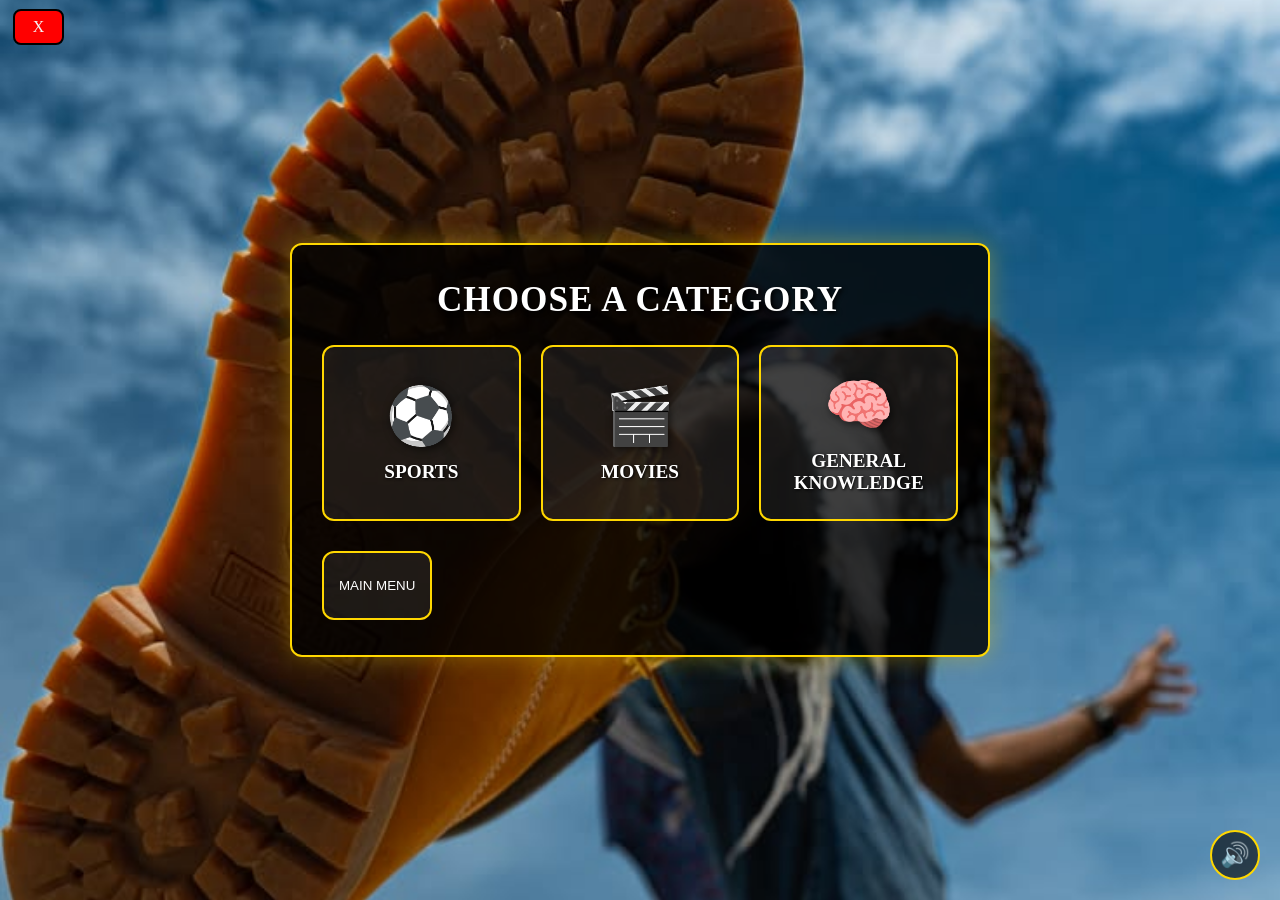
==== categories.html @ b0a931ea "new update to entire game" ====
<!DOCTYPE html>
<html lang="en">
  <head>
    <meta charset="UTF-8">
    <meta name="viewport" content="width=device-width, initial-scale=1.0">
    <title>Select Category - The Trivia Game</title>
    <link rel="stylesheet" href="designgame.css">
    <style>
      .categories-container {
        position: absolute;
        top: 50%;
        left: 50%;
        transform: translate(-50%, -50%);
        z-index: 2;
        background-color: rgba(0, 0, 0, 0.8);
        border: 2px solid gold;
        border-radius: 12px;
        padding: 35px 30px;
        width: 90%;
        max-width: 700px;
        text-align: center;
        box-shadow: 0px 0px 25px rgba(255, 215, 0, 0.35);
      }

      .categories-title {
        color: white;
        font-family: "Roboto Slab", serif;
        font-size: 2.2em;
        margin-bottom: 25px;
        text-shadow: 2px 2px 4px black;
        letter-spacing: 1px;
      }

      .category-grid {
        display: grid;
        grid-template-columns: repeat(3, 1fr);
        gap: 20px;
        margin-bottom: 30px;
      }

      @media (max-width: 650px) {
        .category-grid {
          grid-template-columns: 1fr;
        }
      }

      .category-card {
        background: rgba(255, 255, 255, 0.08);
        border: 2px solid gold;
        border-radius: 12px;
        padding: 25px 15px;
        cursor: pointer;
        transition: all 0.3s ease;
        display: flex;
        flex-direction: column;
        align-items: center;
        justify-content: center;
        text-decoration: none;
      }

      .category-card:hover {
        background-color: rgba(68, 216, 68, 0.85);
        border-color: white;
        transform: translateY(-6px);
        box-shadow: 0 8px 20px rgba(0, 0, 0, 0.6);
      }

      .category-emoji {
        font-size: 3.5em;
        margin-bottom: 12px;
        filter: drop-shadow(2px 2px 4px rgba(0,0,0,0.6));
      }

      .category-name {
        color: white;
        font-family: "Roboto Slab", serif;
        font-size: 1.2em;
        font-weight: bold;
        text-shadow: 1px 1px 3px black;
      }

      .category-card:hover .category-name {
        color: white;
      }

    .back-menu-btn {
       background: rgba(255, 255, 255, 0.08);
        border: 2px solid gold;
        border-radius: 12px;
        padding: 25px 15px;
        cursor: pointer;
        transition: all 0.3s ease;
        display: flex;
        flex-direction: column;
        align-items: center;
        justify-content: center;
        text-decoration: none;
        color: white;
    }

    .back-menu-btn:hover {
       background-color: rgba(68, 216, 68, 0.85);
        border-color: white;
        transform: translateY(-6px);
        box-shadow: 0 8px 20px rgba(0, 0, 0, 0.6);
    }
    </style>
  </head>
  <body>
    <img class="newgamebg" src="wallpapers/pic6.jpg" alt="Background">

    <button id="categoryMuteBtn" class="menu-mute-btn">🔊</button>
    <button class="button3" id="button3">X</button>

    <div class="categories-container">
      <h1 class="categories-title">CHOOSE A CATEGORY</h1>

      <div class="category-grid">
        <div class="category-card" data-category="sports">
          <div class="category-emoji">⚽</div>
          <div class="category-name">SPORTS</div>
        </div>

        <div class="category-card" data-category="movies">
          <div class="category-emoji">🎬</div>
          <div class="category-name">MOVIES</div>
        </div>

        <div class="category-card" data-category="gk">
          <div class="category-emoji">🧠</div>
          <div class="category-name">GENERAL KNOWLEDGE</div>
        </div>
      </div>

      <button id="backToMenuBtn" class="back-menu-btn">MAIN MENU</button>
    </div>

    <script src="menu.js"></script>
    <script>
      // Category card click handlers
      document.querySelectorAll(".category-card").forEach(card => {
        card.addEventListener("click", function() {
          const selectedCategory = this.getAttribute("data-category");
          // Navigates to game page with selected category in URL
          window.location.href = `newgamepage.html?category=${selectedCategory}`;
        });
      });

      const backBtn = document.getElementById("backToMenuBtn");
      if (backBtn) {
        backBtn.addEventListener("click", function() {
          window.location.href = "index.html";
        });
      }

      // Sound System Compatibility
      const categoryMuteBtn = document.getElementById("categoryMuteBtn");

      function triggerGlobalMusic() {
        if (window.parent && window.parent.postMessage) {
          window.parent.postMessage("play_music", "*");
        }
      }
      document.addEventListener("click", triggerGlobalMusic);

      if (categoryMuteBtn) {
        categoryMuteBtn.addEventListener("click", function(e) {
          e.stopPropagation(); 
          if (window.parent && window.parent.postMessage) {
            window.parent.postMessage("toggle_music", "*");
          }
        });
      }

      window.addEventListener("message", function(event) {
        if (event.data && event.data.type === "audio_status" && categoryMuteBtn) {
          categoryMuteBtn.textContent = event.data.muted ? "🔇" : "🔊";
          categoryMuteBtn.style.borderColor = event.data.muted ? "gray" : "gold";
          categoryMuteBtn.style.color = event.data.muted ? "gray" : "gold";
        }
      });
    </script>
  </body>
</html>
---- designgame.css ----
* {
  margin: 0;
  padding: 0;
  box-sizing: border-box;
}

html, body {
  width: 100%;
  height: 100vh;
  overflow: hidden;
}

.imageappearance {
  width: 100%;
  height: 100%;
  object-fit: cover;
  display: block;
  z-index: 1;
}

.newgamebg {
   width: 100%;
  height: 100%;
  object-fit: cover;
  display: block;
  z-index: 1;
}

.mainmenu {
  font-family: "Roboto Slab", serif;
  font-optical-sizing: auto;
  font-weight: bold;
  font-style: normal;
  font-variation-settings: "wdth" 100;
  position: absolute;
  top: 30%;
  left: 50%;
  transform: translate(-50%, -50%);
  z-index: 2;
  color: white;
  font-size: 3em;
  text-align: center;
  text-shadow: 2px 2px 4px rgba(0, 0, 0, 0.7);
  padding: 30px 40px;
  background-color: rgba(0, 0, 0, 0.5);
  border: 2px solid gray;
  border-radius: 8px;
}


/* .mainmenu {
 font-family: "Roboto Slab", serif;
  font-optical-sizing: auto;
  font-weight: weight;
  font-style: normal;
  font-variation-settings:
    "wdth" 100;
  z-index: 2;
   position: absolute;
  top: 30%;
  left: 50%;
  transform: translate(-50%, -50%);
  z-index: 2;
  color: white;
  font-size: 3em;
  text-align: center;
  text-shadow: 2px 2px 4px rgba(0, 0, 0, 0.7);
  transition: 1s
  bacground
} */


.button1,
.button2 {
  font-family: "Roboto Slab", serif;
  font-size: 2em;
  color: black;
  z-index: 2;
  text-align: center;
  position: absolute;
  font-optical-sizing: auto;
  cursor: pointer;
  padding: 15px 40px;
  background-color: white;
  border: 2px solid gold;
  border-radius: 8px;
  min-width: 320px;
  box-shadow: 0 6px 18px rgba(0, 0, 0, 0.45);
  transition: background-color 0.3s, color 0.3s, border-color 0.3s, transform 0.3s;
  display: flex;
  flex-direction: row;
  justify-content: center;
}

.button1 {
  top: 50%;
  left: 50%;
  transform: translateX(-50%);
}

.button2 {
  top: 63%;
  left: 50%;
  transform: translateX(-50%);
}

.button1:hover,
.button2:hover {
  border-color: black;
  background-color: rgb(68, 216, 68);
  text-shadow: 2px 2px 4px rgba(0, 0, 0, 0.7);
  color: white;
  transform: translate(-50%, -4px); /* Preserves centering alignment during hover scale */
}


.button1:hover,
.button2:hover {
  border-color: black;
  background-color: rgb(68, 216, 68);
  text-shadow: 2px 2px 4px rgba(0, 0, 0, 0.7);
  color: white;
  transform: translate(-105px);
  
}

.button1:focus,
.button2:focus {
  outline: 3px solid white;
  outline-offset: 4px;
}

.difficulty-btn:hover,
.option:hover {
  border-color: black;
}

.button3 {
   font-family: "Roboto Slab", serif;
  font-size: 1em;
  color: whitesmoke;
  z-index: 2;
  text-align: center;
  position: absolute;
  top: 1%;
  left: 1%;
  font-optical-sizing: auto;
  cursor: pointer;
  padding: 7px 18px;
  background-color: red;
  border: 2px solid black;
  border-radius: 8px;
  transition: 0.5s;
}

.button3:hover {
  border-color: black;
  background-color: white;
  text-shadow: 2px 2px 4px black;
  color: black;
  transition: 0;
}

/* .ownerinfo{
 z-index: 2;
 position: absolute;
 top: 90%;
 left: 90%;
  font-family: "Roboto Slab", serif;
  font-size: 1em;
  color: whitesmoke;
} */

.difficulty-selector,
.quiz-container,
.difficulty-wave {
  position: absolute;
  z-index: 2;
  background-color: rgba(0, 0, 0, 0.82);
  border: 2px solid gold;
  border-radius: 8px;
  box-shadow: 0 10px 28px rgba(0, 0, 0, 0.55);
  font-family: "Roboto Slab", serif;
}

.difficulty-selector {
  top: 50%;
  left: 50%;
  transform: translate(-50%, -50%);
  padding: 40px;
  text-align: center;
  
}

.difficulty-selector h2 {
  color: white;
  font-size: 2em;
  margin-bottom: 30px;
  text-shadow: 2px 2px 4px black;
}

.difficulty-btn {
  background-color: white;
  color: black;
  border: 2px solid gold;
  border-radius: 8px;
  padding: 15px 30px;
  font-size: 1.2em;
  margin: 10px;
  cursor: pointer;
  font-family: "Roboto Slab", serif;
  font-weight: bold;
  transition: background-color 0.3s, color 0.3s, border-color 0.3s, transform 0.3s;
}

.difficulty-btn:hover:not(:disabled) {
  background-color: rgb(68, 216, 68);
  color: white;
  border-color: black;
  transform: translateY(-3px);
}

.difficulty-btn:disabled {
  opacity: 0.45;
  cursor: not-allowed;
}

.quiz-container {
  top: 50%;
  left: 50%;
  transform: translate(-50%, -50%);
  padding: 34px;
  width: 82%;
  max-width: 760px;
  display: none;
}

.quiz-topbar {
  display: flex;
  justify-content: space-between;
  gap: 18px;
  margin-bottom: 18px;
}

.score-display,
.level-display,
.quiz-container h3 {
  color: gold;
  font-size: 1.2em;
  text-shadow: 2px 2px 4px black;
}

.question-text {
  color: white;
  font-size: 1.35em;
  line-height: 1.4;
  margin: 20px 0;
  text-shadow: 2px 2px 4px black;
}

.options-grid {
  display: grid;
  grid-template-columns: repeat(2, minmax(0, 1fr));
  gap: 14px;
}

.option {
  display: flex;
  align-items: center;
  gap: 14px;
  min-height: 70px;
  width: 100%;
  background-color: rgba(255, 255, 255, 0.12);
  color: white;
  border: 2px solid gold;
  border-radius: 8px;
  padding: 14px 16px;
  cursor: pointer;
  font-family: "Roboto Slab", serif;
  font-size: 1em;
  font-weight: bold;
  text-align: left;
  text-shadow: 2px 2px 4px black;
  transition: background-color 0.3s, border-color 0.3s, transform 0.3s;
}

.option-letter {
  display: inline-flex;
  align-items: center;
  justify-content: center;
  flex: 0 0 42px;
  width: 42px;
  height: 42px;
  background-color: gold;
  color: black;
  border-radius: 8px;
  text-shadow: none;
}

.A,
.B,
.C,
.D {
  border-color: gold;
}

.option:hover:not(:disabled) {
  background-color: rgba(68, 216, 68, 0.45);
  border-color: white;
  transform: translateY(-3px);
}

.option.correct {
  background-color: rgba(68, 216, 68, 0.85);
  border-color: white;
}

.option.wrong {
  background-color: rgba(220, 38, 38, 0.85);
  border-color: white;
}

.option:disabled {
  cursor: not-allowed;
}

.next-btn {
  margin-top: 22px;
}

.difficulty-wave {
  position: fixed;
  top: 50%;
  left: 50%;
  transform: translate(-50%, -50%);
  z-index: 5;
  border: 3px solid gold;
  padding: 60px;
  text-align: center;
  display: none;
}

.difficulty-wave h1 {
  color: gold;
  font-size: 3em;
  margin-bottom: 20px;
  text-shadow: 2px 2px 4px black;
}

.difficulty-wave p {
  color: white;
  font-size: 1.5em;
}

/* --- Added Menu and Button Classes (No Inline Styling) --- */
.menu-mute-btn, .game-mute-btn {
  position: fixed;
  bottom: 20px;
  right: 20px;
  z-index: 10;
  background: rgba(0, 0, 0, 0.6);
  color: gold;
  border: 2px solid gold;
  border-radius: 50%;
  width: 50px;
  height: 50px;
  font-size: 1.5em;
  cursor: pointer;
  font-family: 'Roboto Slab', serif;
  display: flex;
  align-items: center;
  justify-content: center;
  outline: none;
  transition: 0.3s;
}

.difficulty-selector {
  text-align: center;
  background-color: rgba(0, 0, 0, 0.6);
  padding: 30px;
  border: 2px solid gold;
  border-radius: 8px;
  position: absolute;
  top: 50%;
  left: 50%;
  transform: translate(-50%, -50%);
  z-index: 5;
  min-width: 320px;
}

.difficulty-selector h2 {
  color: white;
  font-family: 'Roboto Slab', serif;
  margin-bottom: 20px;
}

.input-container {
  margin-bottom: 25px;
}

.username-input {
  padding: 12px 15px;
  font-size: 1.1em;
  font-family: 'Roboto Slab', serif;
  border: 2px solid gold;
  border-radius: 8px;
  background: rgba(0, 0, 0, 0.7);
  color: white;
  text-align: center;
  width: 85%;
  box-sizing: border-box;
  outline: none;
}

.difficulty-btn {
  padding: 10px 25px;
  font-family: 'Roboto Slab', serif;
  font-size: 1.2em;
  font-weight: bold;
  background-color: white;
  color: black;
  border: 2px solid gold;
  border-radius: 8px;
  cursor: pointer;
  transition: 0.3s;
}

.end-game-screen {
  display: none;
  text-align: center;
  background-color: rgba(0, 0, 0, 0.85);
  padding: 40px;
  border: 2px solid gold;
  border-radius: 8px;
  position: absolute;
  top: 50%;
  left: 50%;
  transform: translate(-50%, -50%);
  z-index: 20;
  min-width: 350px;
  box-shadow: 0px 0px 20px rgba(255, 215, 0, 0.4);
}

.end-game-screen h1 {
  color: white;
  font-family: 'Roboto Slab', serif;
  font-size: 2.5em;
  margin-bottom: 10px;
  text-shadow: 2px 2px 4px black;
}

.end-game-screen p.end-username {
  color: white;
  font-family: 'Roboto Slab', serif;
  font-size: 1.3em;
  margin-bottom: 20px;
  text-transform: uppercase;
}

.score-box {
  background-color: rgba(255, 255, 255, 0.08);
  border: 1px solid rgba(255, 215, 0, 0.3);
  border-radius: 8px;
  padding: 20px;
  margin-bottom: 30px;
}

.score-box p {
  color: #aaa;
  font-family: 'Roboto Slab', serif;
  font-size: 1em;
  margin-bottom: 5px;
}

.score-box p.final-score {
  color: gold;
  font-family: 'Roboto Slab', serif;
  font-size: 3.5em;
  font-weight: bold;
  margin: 0;
  text-shadow: 2px 2px 5px black;
}

.end-menu-btn {
  padding: 12px 35px;
  font-family: 'Roboto Slab', serif;
  font-size: 1.2em;
  font-weight: bold;
  background-color: white;
  color: black;
  border: 2px solid gold;
  border-radius: 8px;
  cursor: pointer;
  transition: 0.3s;
  box-shadow: 2px 2px 5px rgba(0, 0, 0, 0.4);
}

.rank-td {
  width: 20%;
}

.player-td {
  width: 55%;
}

.score-td {
  width: 25%;
}

.fallback-td {
  color: gray;
  font-style: italic;
  padding: 20px;
  text-align: center;
}

.score-value-td {
  color: gold;
  font-weight: bold;
}
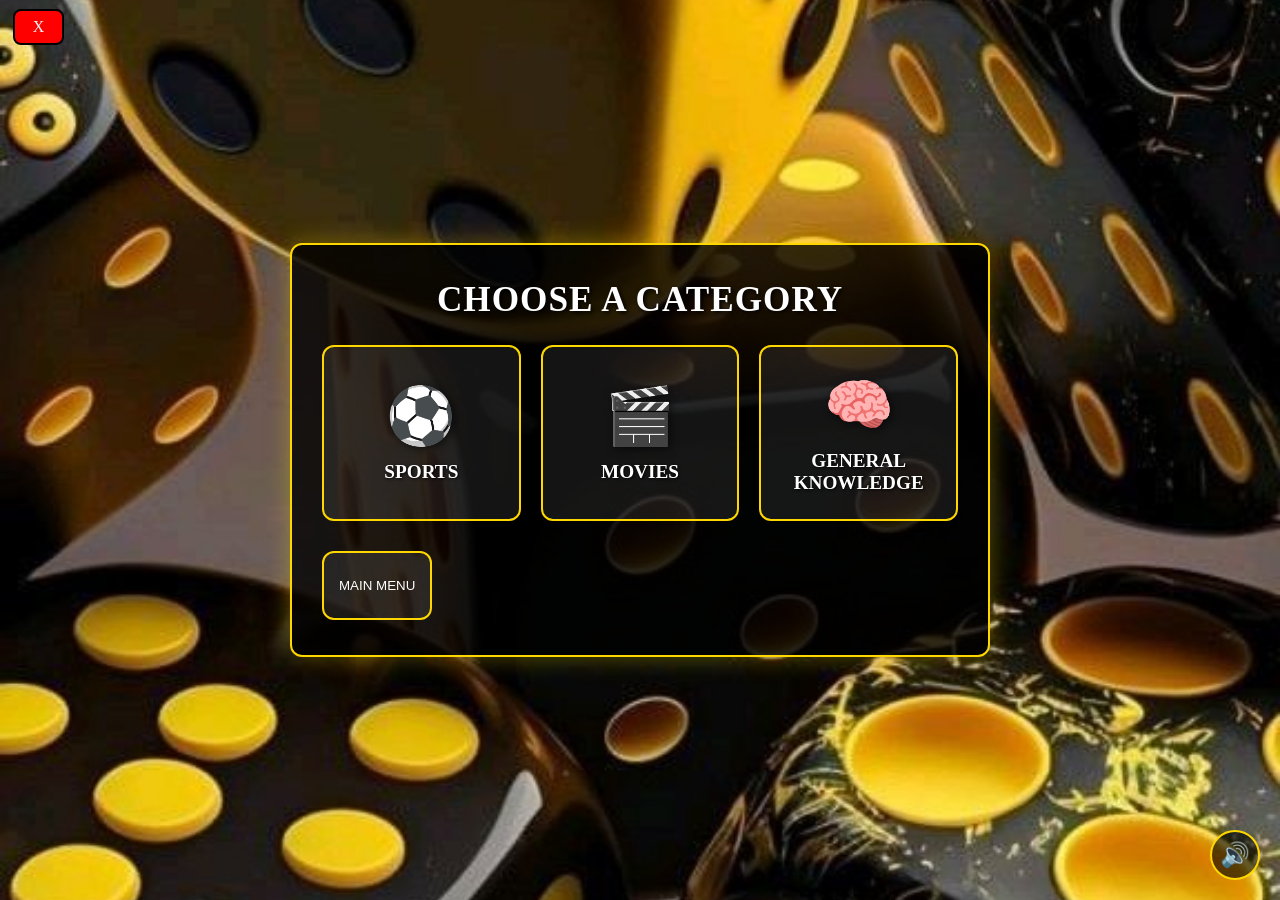
==== commit 84ba204b: "Biggest update just dropped.Check out all the new features" ====
--- a/categories.html
+++ b/categories.html
@@ -107,7 +107,7 @@
     </style>
   </head>
   <body>
-    <img class="newgamebg" src="wallpapers/pic6.jpg" alt="Background">
+    <img class="newgamebg" src="wallpapers/pic10.jpg" alt="Background">
 
     <button id="categoryMuteBtn" class="menu-mute-btn">🔊</button>
     <button class="button3" id="button3">X</button>
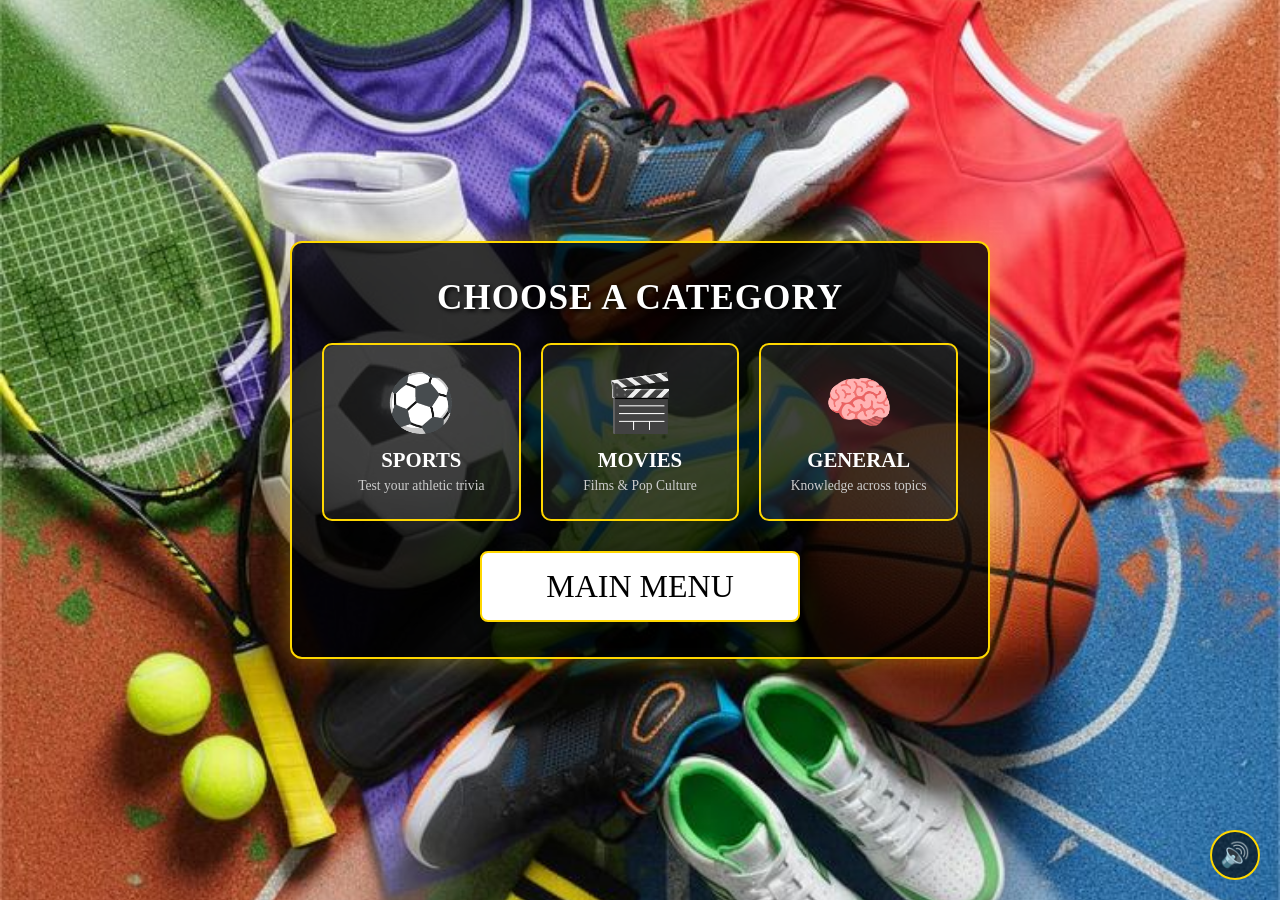
==== commit d2e3e07f: "new mobile adaptation update" ====
--- a/categories.html
+++ b/categories.html
@@ -2,7 +2,7 @@
 <html lang="en">
   <head>
     <meta charset="UTF-8">
-    <meta name="viewport" content="width=device-width, initial-scale=1.0">
+    <meta name="viewport" content="width=device-width, initial-scale=1.0, maximum-scale=1.0, user-scalable=no">
     <title>Select Category - The Trivia Game</title>
     <link rel="stylesheet" href="designgame.css">
     <style>
@@ -38,16 +38,10 @@
         margin-bottom: 30px;
       }
 
-      @media (max-width: 650px) {
-        .category-grid {
-          grid-template-columns: 1fr;
-        }
-      }
-
       .category-card {
-        background: rgba(255, 255, 255, 0.08);
+        background-color: rgba(255, 255, 255, 0.08);
         border: 2px solid gold;
-        border-radius: 12px;
+        border-radius: 10px;
         padding: 25px 15px;
         cursor: pointer;
         transition: all 0.3s ease;
@@ -55,62 +49,78 @@
         flex-direction: column;
         align-items: center;
         justify-content: center;
-        text-decoration: none;
       }
 
       .category-card:hover {
-        background-color: rgba(68, 216, 68, 0.85);
-        border-color: white;
-        transform: translateY(-6px);
-        box-shadow: 0 8px 20px rgba(0, 0, 0, 0.6);
+        background-color: gold;
+        transform: translateY(-5px);
+        box-shadow: 0px 10px 20px rgba(255, 215, 0, 0.4);
+      }
+
+      .category-card:hover .category-name,
+      .category-card:hover .category-desc {
+        color: black;
       }
 
       .category-emoji {
         font-size: 3.5em;
         margin-bottom: 12px;
-        filter: drop-shadow(2px 2px 4px rgba(0,0,0,0.6));
       }
 
       .category-name {
         color: white;
         font-family: "Roboto Slab", serif;
-        font-size: 1.2em;
+        font-size: 1.3em;
         font-weight: bold;
-        text-shadow: 1px 1px 3px black;
+        margin-bottom: 6px;
+        transition: color 0.3s ease;
       }
 
-      .category-card:hover .category-name {
-        color: white;
+      .category-desc {
+        color: #ccc;
+        font-family: "Roboto Slab", serif;
+        font-size: 0.85em;
+        transition: color 0.3s ease;
       }
 
-    .back-menu-btn {
-       background: rgba(255, 255, 255, 0.08);
-        border: 2px solid gold;
-        border-radius: 12px;
-        padding: 25px 15px;
-        cursor: pointer;
-        transition: all 0.3s ease;
+      .back-btn-container {
         display: flex;
-        flex-direction: column;
-        align-items: center;
         justify-content: center;
-        text-decoration: none;
-        color: white;
-    }
+      }
 
-    .back-menu-btn:hover {
-       background-color: rgba(68, 216, 68, 0.85);
-        border-color: white;
-        transform: translateY(-6px);
-        box-shadow: 0 8px 20px rgba(0, 0, 0, 0.6);
-    }
+      @media (max-width: 768px) {
+        .categories-container {
+          width: 92%;
+          padding: 20px 15px;
+          max-height: 85vh;
+          overflow-y: auto;
+        }
+
+        .categories-title {
+          font-size: 1.6em;
+          margin-bottom: 18px;
+        }
+
+        .category-grid {
+          grid-template-columns: 1fr;
+          gap: 12px;
+        }
+
+        .category-card {
+          padding: 15px 10px;
+        }
+
+        .category-emoji {
+          font-size: 2.5em;
+          margin-bottom: 6px;
+        }
+      }
     </style>
   </head>
   <body>
-    <img class="newgamebg" src="wallpapers/pic10.jpg" alt="Background">
+    <img class="newgamebg" src="wallpapers/pic1.jpg" alt="Background">
 
     <button id="categoryMuteBtn" class="menu-mute-btn">🔊</button>
-    <button class="button3" id="button3">X</button>
 
     <div class="categories-container">
       <h1 class="categories-title">CHOOSE A CATEGORY</h1>
@@ -119,29 +129,31 @@
         <div class="category-card" data-category="sports">
           <div class="category-emoji">⚽</div>
           <div class="category-name">SPORTS</div>
+          <div class="category-desc">Test your athletic trivia</div>
         </div>
 
         <div class="category-card" data-category="movies">
           <div class="category-emoji">🎬</div>
           <div class="category-name">MOVIES</div>
+          <div class="category-desc">Films & Pop Culture</div>
         </div>
 
         <div class="category-card" data-category="gk">
           <div class="category-emoji">🧠</div>
-          <div class="category-name">GENERAL KNOWLEDGE</div>
+          <div class="category-name">GENERAL</div>
+          <div class="category-desc">Knowledge across topics</div>
         </div>
       </div>
 
-      <button id="backToMenuBtn" class="back-menu-btn">MAIN MENU</button>
+      <div class="back-btn-container">
+        <button id="backToMenuBtn" class="button1" style="position: relative; top: auto; left: auto; transform: none;">MAIN MENU</button>
+      </div>
     </div>
 
-    <script src="menu.js"></script>
     <script>
-      // Category card click handlers
       document.querySelectorAll(".category-card").forEach(card => {
         card.addEventListener("click", function() {
           const selectedCategory = this.getAttribute("data-category");
-          // Navigates to game page with selected category in URL
           window.location.href = `newgamepage.html?category=${selectedCategory}`;
         });
       });
@@ -153,7 +165,6 @@
         });
       }
 
-      // Sound System Compatibility
       const categoryMuteBtn = document.getElementById("categoryMuteBtn");
 
       function triggerGlobalMusic() {
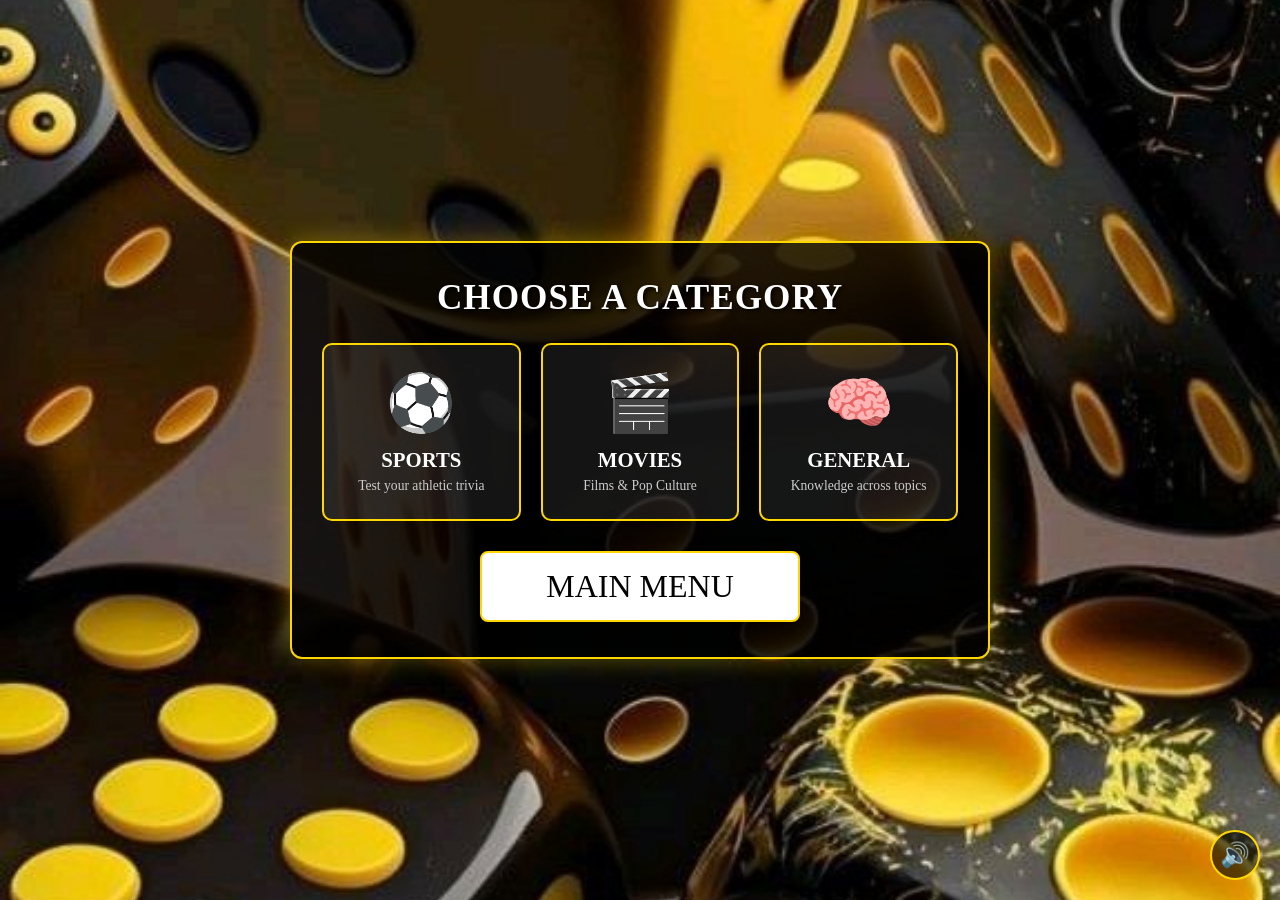
==== commit ed9268b8: "yeah" ====
--- a/categories.html
+++ b/categories.html
@@ -118,7 +118,7 @@
     </style>
   </head>
   <body>
-    <img class="newgamebg" src="wallpapers/pic1.jpg" alt="Background">
+    <img class="newgamebg" src="wallpapers/pic10.jpg" alt="Background">
 
     <button id="categoryMuteBtn" class="menu-mute-btn">🔊</button>
 
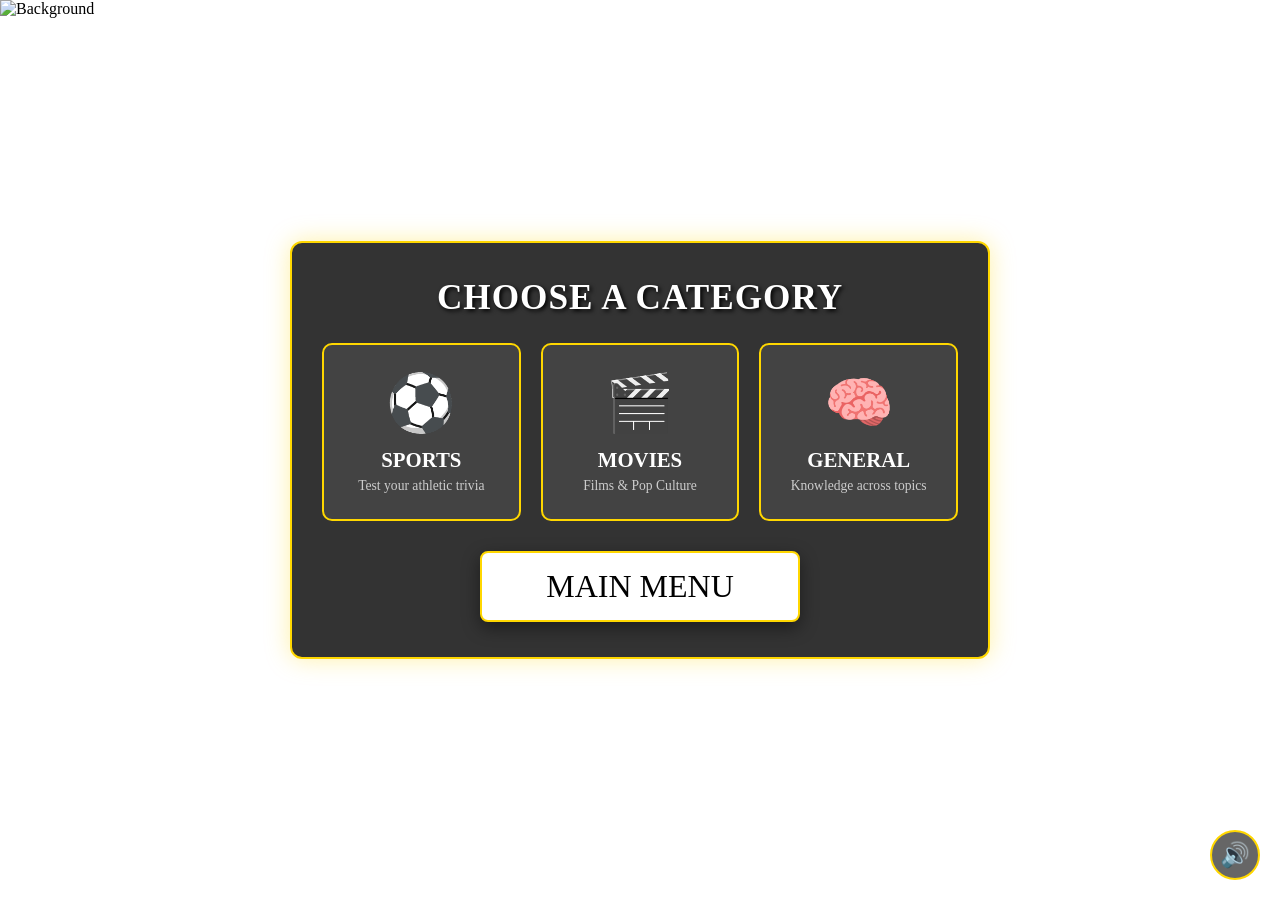
==== commit 6c7eaffd: "New visual upgrades and better mobility" ====
--- a/categories.html
+++ b/categories.html
@@ -1,195 +1,195 @@
-<!DOCTYPE html>
-<html lang="en">
-  <head>
-    <meta charset="UTF-8">
-    <meta name="viewport" content="width=device-width, initial-scale=1.0, maximum-scale=1.0, user-scalable=no">
-    <title>Select Category - The Trivia Game</title>
-    <link rel="stylesheet" href="designgame.css">
-    <style>
-      .categories-container {
-        position: absolute;
-        top: 50%;
-        left: 50%;
-        transform: translate(-50%, -50%);
-        z-index: 2;
-        background-color: rgba(0, 0, 0, 0.8);
-        border: 2px solid gold;
-        border-radius: 12px;
-        padding: 35px 30px;
-        width: 90%;
-        max-width: 700px;
-        text-align: center;
-        box-shadow: 0px 0px 25px rgba(255, 215, 0, 0.35);
-      }
-
-      .categories-title {
-        color: white;
-        font-family: "Roboto Slab", serif;
-        font-size: 2.2em;
-        margin-bottom: 25px;
-        text-shadow: 2px 2px 4px black;
-        letter-spacing: 1px;
-      }
-
-      .category-grid {
-        display: grid;
-        grid-template-columns: repeat(3, 1fr);
-        gap: 20px;
-        margin-bottom: 30px;
-      }
-
-      .category-card {
-        background-color: rgba(255, 255, 255, 0.08);
-        border: 2px solid gold;
-        border-radius: 10px;
-        padding: 25px 15px;
-        cursor: pointer;
-        transition: all 0.3s ease;
-        display: flex;
-        flex-direction: column;
-        align-items: center;
-        justify-content: center;
-      }
-
-      .category-card:hover {
-        background-color: gold;
-        transform: translateY(-5px);
-        box-shadow: 0px 10px 20px rgba(255, 215, 0, 0.4);
-      }
-
-      .category-card:hover .category-name,
-      .category-card:hover .category-desc {
-        color: black;
-      }
-
-      .category-emoji {
-        font-size: 3.5em;
-        margin-bottom: 12px;
-      }
-
-      .category-name {
-        color: white;
-        font-family: "Roboto Slab", serif;
-        font-size: 1.3em;
-        font-weight: bold;
-        margin-bottom: 6px;
-        transition: color 0.3s ease;
-      }
-
-      .category-desc {
-        color: #ccc;
-        font-family: "Roboto Slab", serif;
-        font-size: 0.85em;
-        transition: color 0.3s ease;
-      }
-
-      .back-btn-container {
-        display: flex;
-        justify-content: center;
-      }
-
-      @media (max-width: 768px) {
-        .categories-container {
-          width: 92%;
-          padding: 20px 15px;
-          max-height: 85vh;
-          overflow-y: auto;
-        }
-
-        .categories-title {
-          font-size: 1.6em;
-          margin-bottom: 18px;
-        }
-
-        .category-grid {
-          grid-template-columns: 1fr;
-          gap: 12px;
-        }
-
-        .category-card {
-          padding: 15px 10px;
-        }
-
-        .category-emoji {
-          font-size: 2.5em;
-          margin-bottom: 6px;
-        }
-      }
-    </style>
-  </head>
-  <body>
-    <img class="newgamebg" src="wallpapers/pic10.jpg" alt="Background">
-
-    <button id="categoryMuteBtn" class="menu-mute-btn">🔊</button>
-
-    <div class="categories-container">
-      <h1 class="categories-title">CHOOSE A CATEGORY</h1>
-
-      <div class="category-grid">
-        <div class="category-card" data-category="sports">
-          <div class="category-emoji">⚽</div>
-          <div class="category-name">SPORTS</div>
-          <div class="category-desc">Test your athletic trivia</div>
-        </div>
-
-        <div class="category-card" data-category="movies">
-          <div class="category-emoji">🎬</div>
-          <div class="category-name">MOVIES</div>
-          <div class="category-desc">Films & Pop Culture</div>
-        </div>
-
-        <div class="category-card" data-category="gk">
-          <div class="category-emoji">🧠</div>
-          <div class="category-name">GENERAL</div>
-          <div class="category-desc">Knowledge across topics</div>
-        </div>
-      </div>
-
-      <div class="back-btn-container">
-        <button id="backToMenuBtn" class="button1" style="position: relative; top: auto; left: auto; transform: none;">MAIN MENU</button>
-      </div>
-    </div>
-
-    <script>
-      document.querySelectorAll(".category-card").forEach(card => {
-        card.addEventListener("click", function() {
-          const selectedCategory = this.getAttribute("data-category");
-          window.location.href = `newgamepage.html?category=${selectedCategory}`;
-        });
-      });
-
-      const backBtn = document.getElementById("backToMenuBtn");
-      if (backBtn) {
-        backBtn.addEventListener("click", function() {
-          window.location.href = "index.html";
-        });
-      }
-
-      const categoryMuteBtn = document.getElementById("categoryMuteBtn");
-
-      function triggerGlobalMusic() {
-        if (window.parent && window.parent.postMessage) {
-          window.parent.postMessage("play_music", "*");
-        }
-      }
-      document.addEventListener("click", triggerGlobalMusic);
-
-      if (categoryMuteBtn) {
-        categoryMuteBtn.addEventListener("click", function(e) {
-          e.stopPropagation(); 
-          if (window.parent && window.parent.postMessage) {
-            window.parent.postMessage("toggle_music", "*");
-          }
-        });
-      }
-
-      window.addEventListener("message", function(event) {
-        if (event.data && event.data.type === "audio_status" && categoryMuteBtn) {
-          categoryMuteBtn.textContent = event.data.muted ? "🔇" : "🔊";
-          categoryMuteBtn.style.borderColor = event.data.muted ? "gray" : "gold";
-          categoryMuteBtn.style.color = event.data.muted ? "gray" : "gold";
-        }
-      });
-    </script>
-  </body>
+<!DOCTYPE html>
+<html lang="en">
+  <head>
+    <meta charset="UTF-8">
+    <meta name="viewport" content="width=device-width, initial-scale=1.0, maximum-scale=1.0, user-scalable=no">
+    <title>Select Category - The Trivia Game</title>
+    <link rel="stylesheet" href="designgame.css">
+    <style>
+      .categories-container {
+        position: absolute;
+        top: 50%;
+        left: 50%;
+        transform: translate(-50%, -50%);
+        z-index: 2;
+        background-color: rgba(0, 0, 0, 0.8);
+        border: 2px solid gold;
+        border-radius: 12px;
+        padding: 35px 30px;
+        width: 90%;
+        max-width: 700px;
+        text-align: center;
+        box-shadow: 0px 0px 25px rgba(255, 215, 0, 0.35);
+      }
+
+      .categories-title {
+        color: white;
+        font-family: "Roboto Slab", serif;
+        font-size: 2.2em;
+        margin-bottom: 25px;
+        text-shadow: 2px 2px 4px black;
+        letter-spacing: 1px;
+      }
+
+      .category-grid {
+        display: grid;
+        grid-template-columns: repeat(3, 1fr);
+        gap: 20px;
+        margin-bottom: 30px;
+      }
+
+      .category-card {
+        background-color: rgba(255, 255, 255, 0.08);
+        border: 2px solid gold;
+        border-radius: 10px;
+        padding: 25px 15px;
+        cursor: pointer;
+        transition: all 0.3s ease;
+        display: flex;
+        flex-direction: column;
+        align-items: center;
+        justify-content: center;
+      }
+
+      .category-card:hover {
+        background-color: gold;
+        transform: translateY(-5px);
+        box-shadow: 0px 10px 20px rgba(255, 215, 0, 0.4);
+      }
+
+      .category-card:hover .category-name,
+      .category-card:hover .category-desc {
+        color: black;
+      }
+
+      .category-emoji {
+        font-size: 3.5em;
+        margin-bottom: 12px;
+      }
+
+      .category-name {
+        color: white;
+        font-family: "Roboto Slab", serif;
+        font-size: 1.3em;
+        font-weight: bold;
+        margin-bottom: 6px;
+        transition: color 0.3s ease;
+      }
+
+      .category-desc {
+        color: #ccc;
+        font-family: "Roboto Slab", serif;
+        font-size: 0.85em;
+        transition: color 0.3s ease;
+      }
+
+      .back-btn-container {
+        display: flex;
+        justify-content: center;
+      }
+
+      @media (max-width: 768px) {
+        .categories-container {
+          width: 92%;
+          padding: 20px 15px;
+          max-height: 85vh;
+          overflow-y: auto;
+        }
+
+        .categories-title {
+          font-size: 1.6em;
+          margin-bottom: 18px;
+        }
+
+        .category-grid {
+          grid-template-columns: 1fr;
+          gap: 12px;
+        }
+
+        .category-card {
+          padding: 15px 10px;
+        }
+
+        .category-emoji {
+          font-size: 2.5em;
+          margin-bottom: 6px;
+        }
+      }
+    </style>
+  </head>
+  <body>
+    <img class="newgamebg" src="wallpapers/pic10_upscayl_5x_high-fidelity-4x.png" alt="Background">
+
+    <button id="categoryMuteBtn" class="menu-mute-btn">🔊</button>
+
+    <div class="categories-container">
+      <h1 class="categories-title">CHOOSE A CATEGORY</h1>
+
+      <div class="category-grid">
+        <div class="category-card" data-category="sports">
+          <div class="category-emoji">⚽</div>
+          <div class="category-name">SPORTS</div>
+          <div class="category-desc">Test your athletic trivia</div>
+        </div>
+
+        <div class="category-card" data-category="movies">
+          <div class="category-emoji">🎬</div>
+          <div class="category-name">MOVIES</div>
+          <div class="category-desc">Films & Pop Culture</div>
+        </div>
+
+        <div class="category-card" data-category="gk">
+          <div class="category-emoji">🧠</div>
+          <div class="category-name">GENERAL</div>
+          <div class="category-desc">Knowledge across topics</div>
+        </div>
+      </div>
+
+      <div class="back-btn-container">
+        <button id="backToMenuBtn" class="button1" style="position: relative; top: auto; left: auto; transform: none;">MAIN MENU</button>
+      </div>
+    </div>
+
+    <script>
+      document.querySelectorAll(".category-card").forEach(card => {
+        card.addEventListener("click", function() {
+          const selectedCategory = this.getAttribute("data-category");
+          window.location.href = `newgamepage.html?category=${selectedCategory}`;
+        });
+      });
+
+      const backBtn = document.getElementById("backToMenuBtn");
+      if (backBtn) {
+        backBtn.addEventListener("click", function() {
+          window.location.href = "index.html";
+        });
+      }
+
+      const categoryMuteBtn = document.getElementById("categoryMuteBtn");
+
+      function triggerGlobalMusic() {
+        if (window.parent && window.parent.postMessage) {
+          window.parent.postMessage("play_music", "*");
+        }
+      }
+      document.addEventListener("click", triggerGlobalMusic);
+
+      if (categoryMuteBtn) {
+        categoryMuteBtn.addEventListener("click", function(e) {
+          e.stopPropagation(); 
+          if (window.parent && window.parent.postMessage) {
+            window.parent.postMessage("toggle_music", "*");
+          }
+        });
+      }
+
+      window.addEventListener("message", function(event) {
+        if (event.data && event.data.type === "audio_status" && categoryMuteBtn) {
+          categoryMuteBtn.textContent = event.data.muted ? "🔇" : "🔊";
+          categoryMuteBtn.style.borderColor = event.data.muted ? "gray" : "gold";
+          categoryMuteBtn.style.color = event.data.muted ? "gray" : "gold";
+        }
+      });
+    </script>
+  </body>
 </html>
--- a/designgame.css
+++ b/designgame.css
@@ -23,7 +23,7 @@
   height: 100%;
   object-fit: cover;
   display: block;
-  z-index: 1;
+  z-index: 0;
 }
 
 .mainmenu {
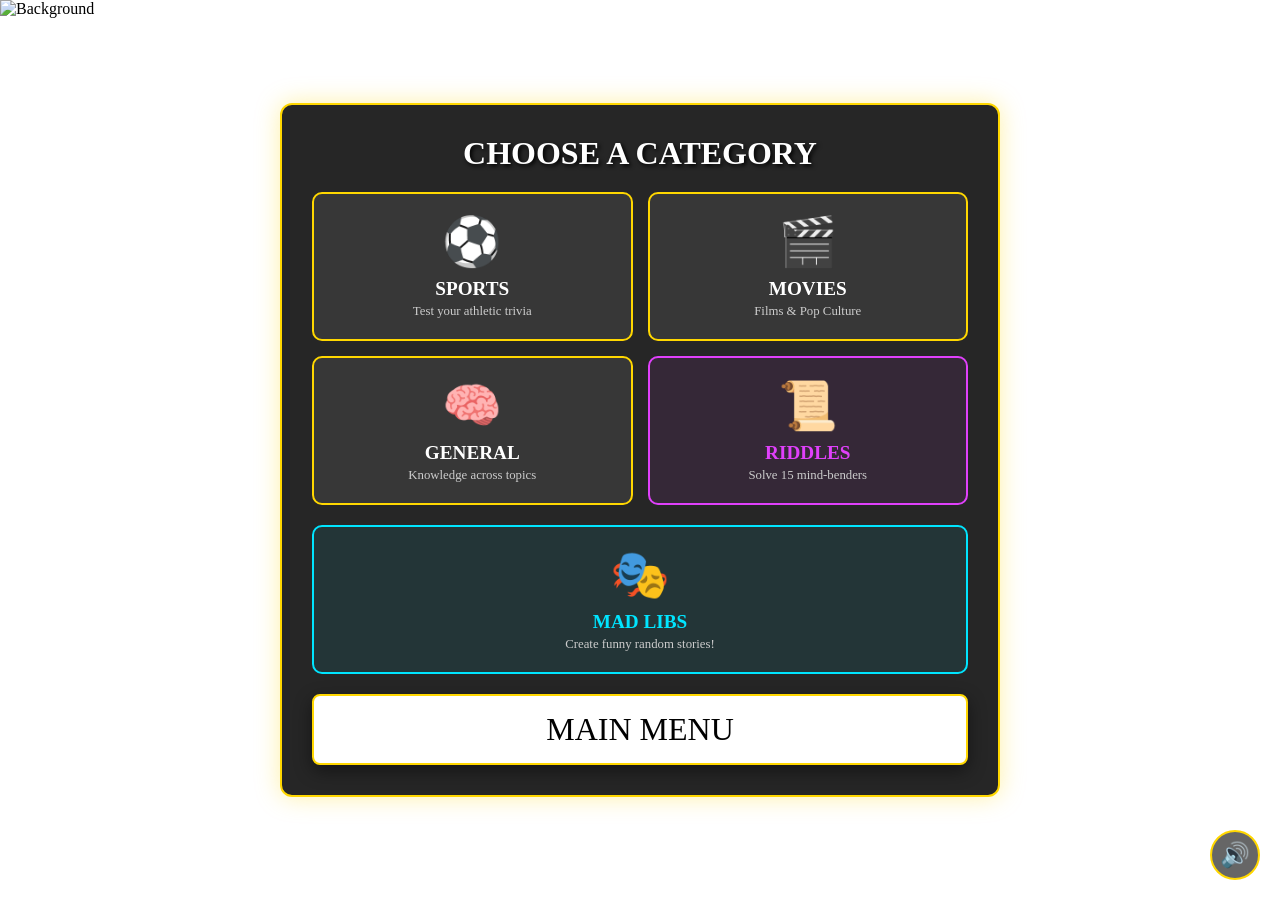
==== commit c35f390a: "Major update" ====
--- a/categories.html
+++ b/categories.html
@@ -2,7 +2,12 @@
 <html lang="en">
   <head>
     <meta charset="UTF-8">
-    <meta name="viewport" content="width=device-width, initial-scale=1.0, maximum-scale=1.0, user-scalable=no">
+    <meta name="viewport" content="width=device-width, initial-scale=1.0, maximum-scale=1.0, user-scalable=no, viewport-fit=cover">
+
+<meta name="apple-mobile-web-app-capable" content="yes">
+<meta name="apple-mobile-web-app-status-bar-style" content="black-translucent">
+<meta name="mobile-web-app-capable" content="yes">
+<meta name="theme-color" content="#000000">
     <title>Select Category - The Trivia Game</title>
     <link rel="stylesheet" href="designgame.css">
     <style>
@@ -12,12 +17,12 @@
         left: 50%;
         transform: translate(-50%, -50%);
         z-index: 2;
-        background-color: rgba(0, 0, 0, 0.8);
+        background-color: rgba(0, 0, 0, 0.85);
         border: 2px solid gold;
         border-radius: 12px;
-        padding: 35px 30px;
+        padding: 30px;
         width: 90%;
-        max-width: 700px;
+        max-width: 720px;
         text-align: center;
         box-shadow: 0px 0px 25px rgba(255, 215, 0, 0.35);
       }
@@ -25,24 +30,23 @@
       .categories-title {
         color: white;
         font-family: "Roboto Slab", serif;
-        font-size: 2.2em;
-        margin-bottom: 25px;
+        font-size: 2em;
+        margin-bottom: 20px;
         text-shadow: 2px 2px 4px black;
-        letter-spacing: 1px;
       }
 
       .category-grid {
         display: grid;
-        grid-template-columns: repeat(3, 1fr);
-        gap: 20px;
-        margin-bottom: 30px;
+        grid-template-columns: repeat(2, 1fr);
+        gap: 15px;
+        margin-bottom: 20px;
       }
 
-      .category-card {
+      .category-card, .custom-mode-card {
         background-color: rgba(255, 255, 255, 0.08);
         border: 2px solid gold;
         border-radius: 10px;
-        padding: 25px 15px;
+        padding: 20px 15px;
         cursor: pointer;
         transition: all 0.3s ease;
         display: flex;
@@ -51,74 +55,66 @@
         justify-content: center;
       }
 
+      .madlibs-card {
+        border-color: #00e5ff;
+        background: rgba(0, 229, 255, 0.08);
+      }
+
+      .riddles-card {
+        border-color: #e040fb;
+        background: rgba(224, 64, 251, 0.08);
+      }
+
       .category-card:hover {
         background-color: gold;
-        transform: translateY(-5px);
-        box-shadow: 0px 10px 20px rgba(255, 215, 0, 0.4);
+        transform: translateY(-4px);
+        box-shadow: 0px 8px 15px rgba(255, 215, 0, 0.4);
       }
 
-      .category-card:hover .category-name,
-      .category-card:hover .category-desc {
-        color: black;
+      .madlibs-card:hover {
+        background-color: #00e5ff;
+        transform: translateY(-4px);
+        box-shadow: 0px 8px 15px rgba(0, 229, 255, 0.4);
+      }
+
+      .riddles-card:hover {
+        background-color: #e040fb;
+        transform: translateY(-4px);
+        box-shadow: 0px 8px 15px rgba(224, 64, 251, 0.4);
+      }
+
+      .category-card:hover *, .custom-mode-card:hover * {
+        color: black !important;
       }
 
       .category-emoji {
-        font-size: 3.5em;
-        margin-bottom: 12px;
+        font-size: 3em;
+        margin-bottom: 8px;
       }
 
       .category-name {
         color: white;
         font-family: "Roboto Slab", serif;
-        font-size: 1.3em;
+        font-size: 1.2em;
         font-weight: bold;
-        margin-bottom: 6px;
-        transition: color 0.3s ease;
+        margin-bottom: 4px;
       }
 
       .category-desc {
         color: #ccc;
         font-family: "Roboto Slab", serif;
-        font-size: 0.85em;
-        transition: color 0.3s ease;
+        font-size: 0.8em;
       }
 
-      .back-btn-container {
-        display: flex;
-        justify-content: center;
-      }
-
-      @media (max-width: 768px) {
-        .categories-container {
-          width: 92%;
-          padding: 20px 15px;
-          max-height: 85vh;
-          overflow-y: auto;
-        }
-
-        .categories-title {
-          font-size: 1.6em;
-          margin-bottom: 18px;
-        }
-
+      @media (max-width: 600px) {
         .category-grid {
           grid-template-columns: 1fr;
-          gap: 12px;
-        }
-
-        .category-card {
-          padding: 15px 10px;
-        }
-
-        .category-emoji {
-          font-size: 2.5em;
-          margin-bottom: 6px;
         }
       }
     </style>
   </head>
   <body>
-    <img class="newgamebg" src="wallpapers/pic10_upscayl_5x_high-fidelity-4x.png" alt="Background">
+    <img class="newgamebg" src="wallpapers/pic10_upscayl_5x_high-fidelity-4x.jpg" alt="Background">
 
     <button id="categoryMuteBtn" class="menu-mute-btn">🔊</button>
 
@@ -143,11 +139,21 @@
           <div class="category-name">GENERAL</div>
           <div class="category-desc">Knowledge across topics</div>
         </div>
+
+        <div class="custom-mode-card riddles-card" onclick="window.location.href='riddles.html'">
+          <div class="category-emoji">📜</div>
+          <div class="category-name" style="color: #e040fb;">RIDDLES</div>
+          <div class="category-desc">Solve 15 mind-benders</div>
+        </div>
       </div>
 
-      <div class="back-btn-container">
-        <button id="backToMenuBtn" class="button1" style="position: relative; top: auto; left: auto; transform: none;">MAIN MENU</button>
+      <div class="custom-mode-card madlibs-card" onclick="window.location.href='madlibs.html'" style="margin-bottom: 20px;">
+        <div class="category-emoji">🎭</div>
+        <div class="category-name" style="color: #00e5ff;">MAD LIBS</div>
+        <div class="category-desc">Create funny random stories!</div>
       </div>
+
+      <button id="backToMenuBtn" class="button1" style="position: static; transform: none; width: 100%;">MAIN MENU</button>
     </div>
 
     <script>
@@ -158,37 +164,8 @@
         });
       });
 
-      const backBtn = document.getElementById("backToMenuBtn");
-      if (backBtn) {
-        backBtn.addEventListener("click", function() {
-          window.location.href = "index.html";
-        });
-      }
-
-      const categoryMuteBtn = document.getElementById("categoryMuteBtn");
-
-      function triggerGlobalMusic() {
-        if (window.parent && window.parent.postMessage) {
-          window.parent.postMessage("play_music", "*");
-        }
-      }
-      document.addEventListener("click", triggerGlobalMusic);
-
-      if (categoryMuteBtn) {
-        categoryMuteBtn.addEventListener("click", function(e) {
-          e.stopPropagation(); 
-          if (window.parent && window.parent.postMessage) {
-            window.parent.postMessage("toggle_music", "*");
-          }
-        });
-      }
-
-      window.addEventListener("message", function(event) {
-        if (event.data && event.data.type === "audio_status" && categoryMuteBtn) {
-          categoryMuteBtn.textContent = event.data.muted ? "🔇" : "🔊";
-          categoryMuteBtn.style.borderColor = event.data.muted ? "gray" : "gold";
-          categoryMuteBtn.style.color = event.data.muted ? "gray" : "gold";
-        }
+      document.getElementById("backToMenuBtn").addEventListener("click", () => {
+        window.location.href = "index.html";
       });
     </script>
   </body>
